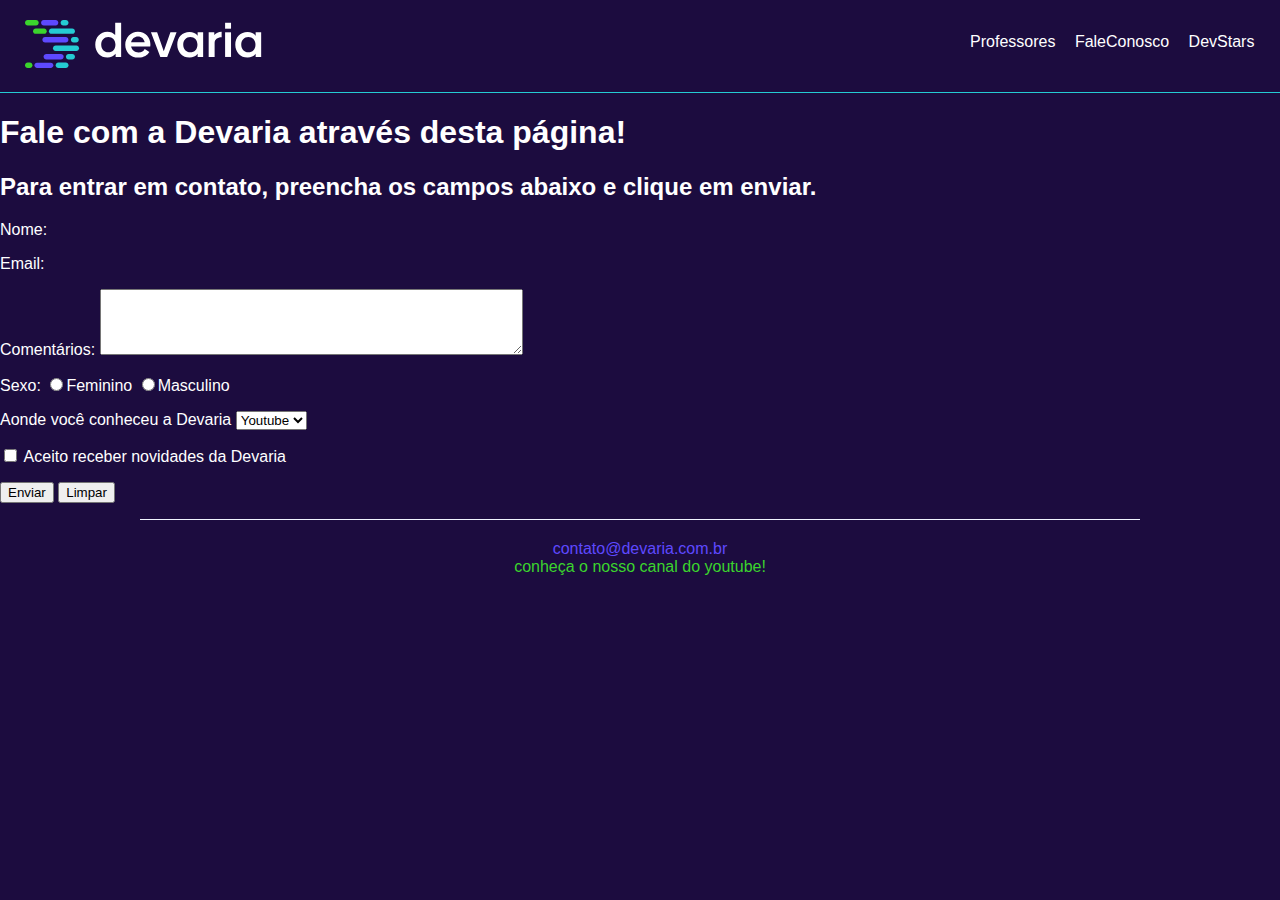
==== FaleConosco.html @ caa1a1f7 "Estilização das paginas" ====
<!DOCTYPE html>
<html lang="pt-BR">
    <head>
        <title>Fale Conosco!</title>
        <meta charset="utf-8" />
        <meta name="viewport" content="width=device-width, initial-scale=1.0"/>
        <link rel="stylesheet" href="public/css/devaria.css" />
        <link rel="stylesheet" href="public/css/footer.css" />
        <link rel="stylesheet" href="public/css/header.css" />
    </head>
    <body>
        <header>
            <a href="index.html" class="link-logo">
                <img src="public/fotos/logo-devaria.svg" alt="Logo Devaria" />
            </a>
            <nav class="menu">
                <ul>
                    
                    <li><a href="Professores.html">Professores</a></li>
                    <li><a href="FaleConosco.html">FaleConosco</a></li>
                    <li><a href="DevStars.html">DevStars</a></li>
                </ul>
            </nav>
        </header>
        <main>
            <h1> Fale com a Devaria através desta página! </h1>

            <h2>Para entrar em contato, preencha os campos abaixo e clique em enviar.</h2>
            <form action= "index.html">
                <p>
                    <label>Nome:</label><imput type="text" name="Nome" maxlenght="70"/>
                </p>
                <p>
                    <label>Email:</label><imput type="text" name="Email" maxlenght="150"/>
                </p>
                <p>
                    <label>Comentários:</label>
                    <textarea name="Comentario" cols="50" rows="4"></textarea>
                </p>
                <p>
                    <label>Sexo:</label>
                    <input type="radio" name="sexo" /><label>Feminino</label>
                    <input type="radio" name="sexo" /><label>Masculino</label>
                </p>
                <p>
                    <label>Aonde você conheceu a Devaria</label>
                    <select name="Conheceu">
                        <option selected>Youtube</option>
                        <option>Amigos</option>
                        <option>Google</option>
                        <option>Outros</option>

                    </select>
                </p>
                <p>
                    <input type="checkbox" name="Aceite" />
                    <label>Aceito receber novidades da Devaria</label>
                </p>
                <p>
                    <input type="submit" name="Enviar" value="Enviar" />
                    <input type="reset" name="Limpar" value="Limpar" />
                </p>
        </form>
        </main>
        <footer>
            <section>
                <span>contato@devaria.com.br</span> <br />
                <span>Conheça o nosso canal do Youtube!</span>
            </section>
        </footer>
    </body>
</html>
---- public/css/devaria.css ----
/* Estilos globais do site */
html {
    height: 100%;
}

body {
    background-color: #1c0c3f;
    font-family: sans-serif;
    color: #fff;
    margin: 0;
    
}

.title {
    padding: 0 20px;
    font-size: 1.75em;
    text-transform: uppercase;
}

h1.title {
    margin: 40px auto 20px;
}

.text-justify {
    text-align: justify;
}

.text-center {
    text-align: center;
}

@media screen and (min-width: 992px) {
    .width-50pct-desktop {
        width: 50% !important;
    }
}
---- public/css/footer.css ----
/* Estilos relaionados ao rodapé */

footer {
    text-align: center;
    border-top: 1px solid #f0f5ff;
    padding: 20px;
    width: 75%;
    margin: auto;
    text-transform: lowercase;
}

footer section span:first-child {
    color: #5e49ff;
}

footer section span:last-child {
    color: #3bd42d;
}
---- public/css/header.css ----
/* Estilos do Header */

header .link-logo {
    display: block;
    padding: 20px 25px;
    border-bottom: 1px solid #25cbd3;

}

header nav ul {
    padding: 0;
    text-align: center;
}

header nav ul li {
    display: inline-block;
}

header nav ul li:not(:last-child) {
    margin-right: 15px;

}

.menu li a {
    color: #fff;
    text-decoration: none;
}

.menu li a:hover {
    color: #3bd42d;
    text-decoration: underline;
}

@media screen and (min-width: 992px) {
    header {
        position: relative;
    }

    .menu {
        position: absolute;
        right: 2%;
        top: 18%;
    }
}
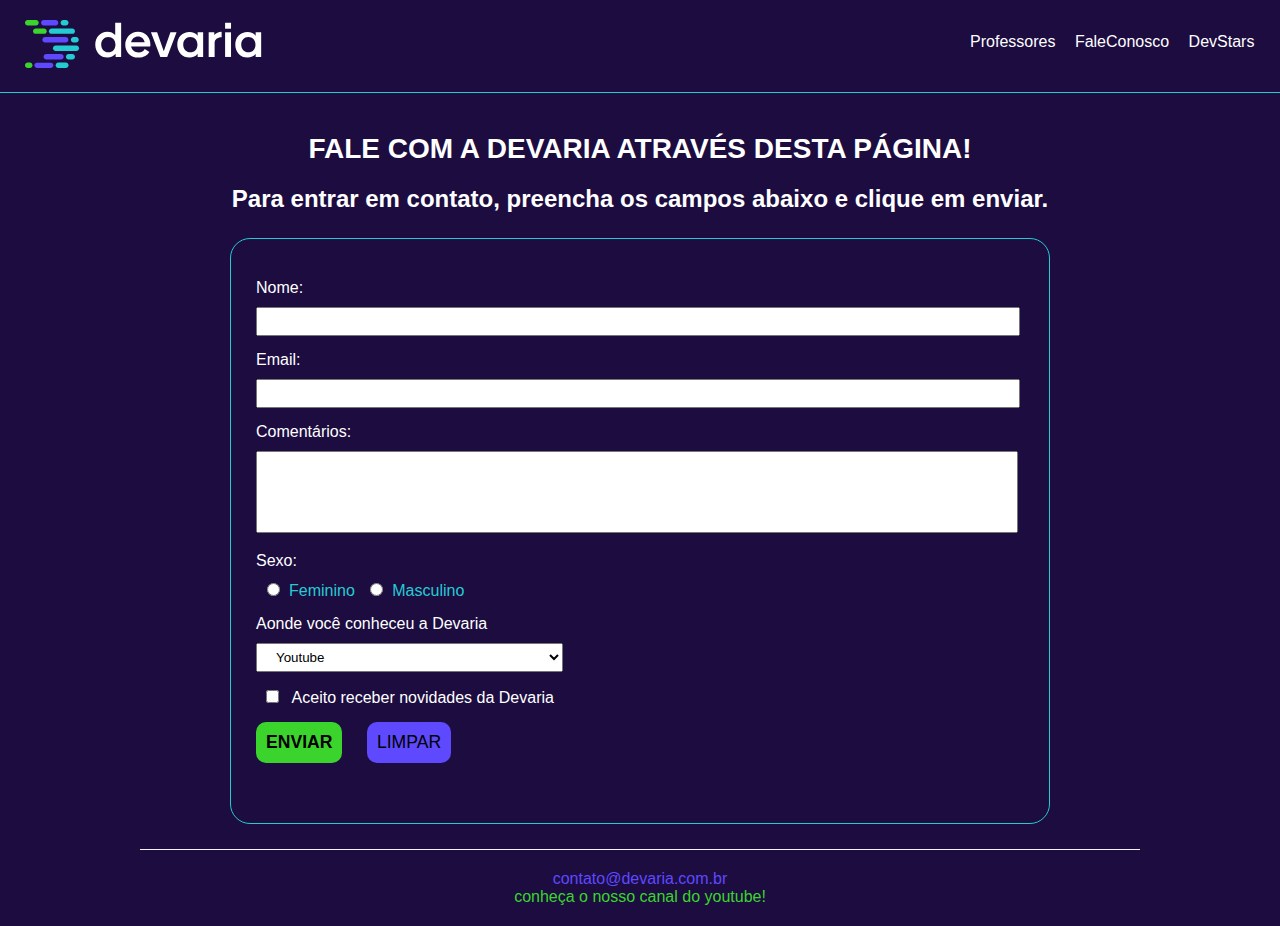
==== commit fadcd1f3: "home,pagina professores e fale conosco" ====
--- a/FaleConosco.html
+++ b/FaleConosco.html
@@ -7,6 +7,7 @@
         <link rel="stylesheet" href="public/css/devaria.css" />
         <link rel="stylesheet" href="public/css/footer.css" />
         <link rel="stylesheet" href="public/css/header.css" />
+        <link rel="stylesheet" href="public/css/fale-conosco.css" />
     </head>
     <body>
         <header>
@@ -23,26 +24,27 @@
             </nav>
         </header>
         <main>
-            <h1> Fale com a Devaria através desta página! </h1>
-
-            <h2>Para entrar em contato, preencha os campos abaixo e clique em enviar.</h2>
-            <form action= "index.html">
-                <p>
-                    <label>Nome:</label><imput type="text" name="Nome" maxlenght="70"/>
-                </p>
-                <p>
-                    <label>Email:</label><imput type="text" name="Email" maxlenght="150"/>
-                </p>
-                <p>
+            <h1 class="title text-center"> Fale com a Devaria através desta página! </h1>
+            <h2 class="sub-title text-center"> Para entrar em contato, preencha os campos abaixo e clique em enviar.</h2>
+            <form action="index.html" class="contact-form margin-horizontal-20px">
+                <div>
+                    <label>Nome:</label>
+                    <input type="text" name="Nome" maxlenght="70"/>
+                </div>
+                <div>
+                    <label>Email:</label>
+                    <input type="text" name="Email" maxlenght="150"/>
+                </div>
+                <div>
                     <label>Comentários:</label>
                     <textarea name="Comentario" cols="50" rows="4"></textarea>
-                </p>
-                <p>
+                </div>
+                <div>
                     <label>Sexo:</label>
-                    <input type="radio" name="sexo" /><label>Feminino</label>
-                    <input type="radio" name="sexo" /><label>Masculino</label>
-                </p>
-                <p>
+                    <input type="radio" name="sexo" /><span>Feminino</span>
+                    <input type="radio" name="sexo" /><span>Masculino</span>
+                </div>
+                <div>
                     <label>Aonde você conheceu a Devaria</label>
                     <select name="Conheceu">
                         <option selected>Youtube</option>
@@ -51,15 +53,15 @@
                         <option>Outros</option>
 
                     </select>
-                </p>
-                <p>
+                </div>
+                <div>
                     <input type="checkbox" name="Aceite" />
-                    <label>Aceito receber novidades da Devaria</label>
-                </p>
-                <p>
+                    <span>Aceito receber novidades da Devaria</span>
+                </div>
+                <div>
                     <input type="submit" name="Enviar" value="Enviar" />
                     <input type="reset" name="Limpar" value="Limpar" />
-                </p>
+                </div>
         </form>
         </main>
         <footer>
--- a/public/css/devaria.css
+++ b/public/css/devaria.css
@@ -29,6 +29,11 @@
     text-align: center;
 }
 
+.margin-horizontal-20px {
+    margin-left: 20px;
+    margin-right: 20px;
+}
+
 @media screen and (min-width: 992px) {
     .width-50pct-desktop {
         width: 50% !important;
--- a/public/css/fale-conosco.css
+++ b/public/css/fale-conosco.css
@@ -0,0 +1,92 @@
+/* Estilos relacionados a pagina fale conosco */
+
+.sub-title {
+    margin: 0 20px;
+}
+
+main .contact-form > div {
+    margin: 15px 0px;
+}
+
+main .contact-form > div label {
+    display: block;
+    margin-bottom: 10px;
+}
+
+main .contact-form input,
+main .contact-form select,
+main .contact-form textarea {
+    width: 90%;
+    padding: 5px 15px;
+    outline-color: #3bd42d;
+}
+
+main .contact-form select {
+    width: 100%;
+}
+
+main .contact-form textarea {
+    resize: none;
+    padding-top: 15px;
+}
+
+main .contact-form > div input[type="radio"],
+main .contact-form > div input[type="checkbox"] {
+    width: 25px;
+}
+
+main .contact-form > div:nth-child(4) span {
+    color: #25cbd3;
+}
+
+main .contact-form > div input[type="submit"],
+main .contact-form > div input[type="reset"] {
+    width: 100%;
+    margin-bottom: 20px;
+    border: none;
+    text-transform: uppercase;
+    border-radius: 10px;
+    font-size: 1.1em;
+}
+
+main .contact-form > div input[type="submit"] {
+    background-color: #3bd42d;
+    padding: 10px;
+    font-weight: bold;
+}
+
+main .contact-form > div input[type="reset"] {
+    background-color: #5e49ff;
+}
+
+@media screen and (min-width: 992px) {
+    main .contact-form {
+        width: 60%;
+        border: 1px solid #25cbd3;
+        border-radius: 20px;
+        padding: 25px;
+        margin: 25px auto;
+        }
+
+    }
+
+    main .contact-form input,
+    main .contact-form textarea {
+        width: 95%;
+    }
+
+    main .contact-form select {
+        width: 40%;
+    }
+
+    main .contact-form > div input[type="submit"],
+    main .contact-form > div input[type="reset"] {
+        width: auto;
+        padding: 10px;
+        outline: none;
+}
+
+    main .contact-form > div input[type="submit"] {
+        margin-right: 20px;
+    }
+
